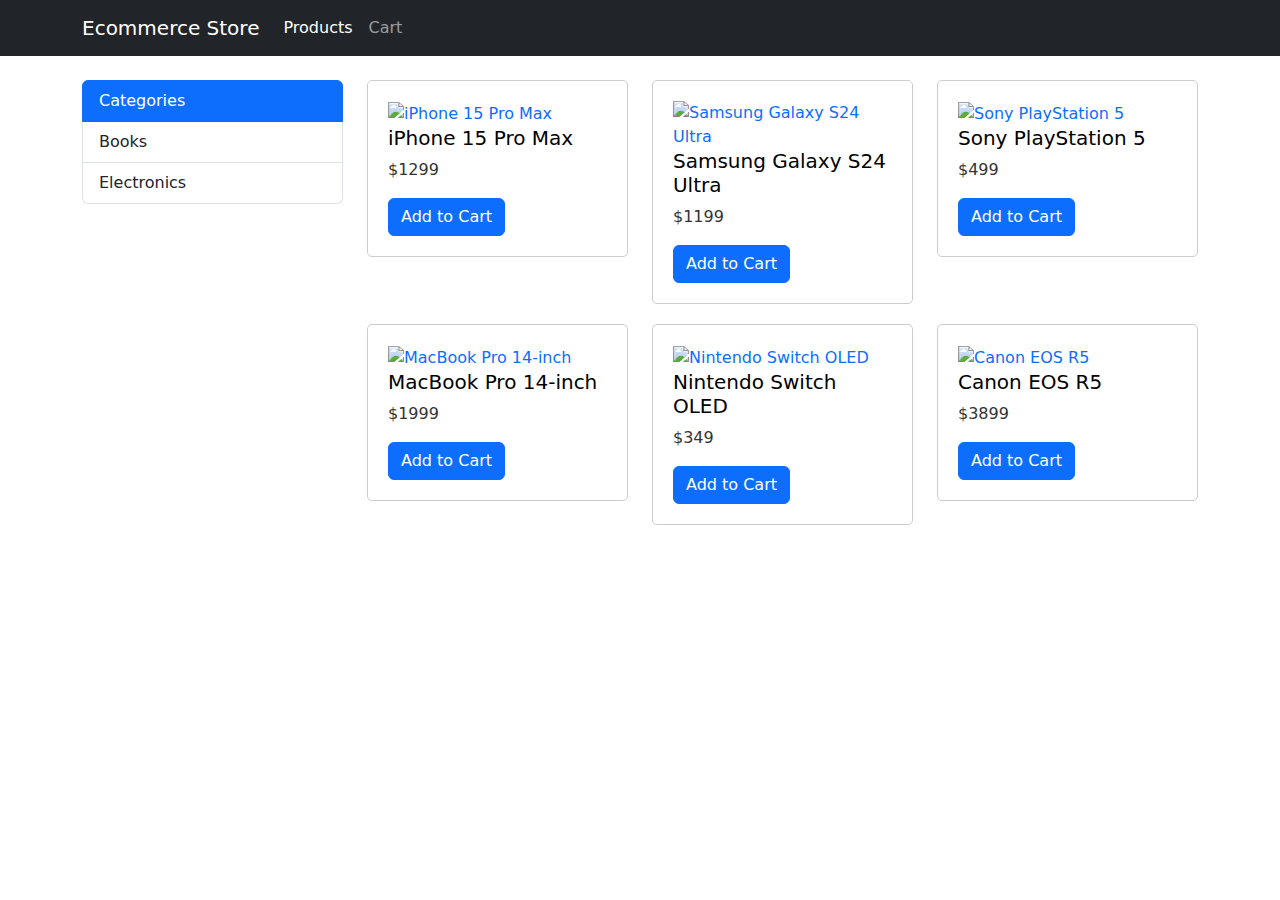
==== index.html @ 940cbee1 "add files via upload" ====
<!DOCTYPE html>
<html lang="en">

<head>
    <meta charset="UTF-8">
    <meta name="viewport" content="width=device-width, initial-scale=1.0">
    <title>Ecommerce Store</title>
    <link rel="stylesheet" href="https://cdn.jsdelivr.net/npm/bootstrap@5.3.2/dist/css/bootstrap.min.css">
    <link rel="stylesheet" href="style.css">
</head>

<body>
    <header class="navbar navbar-expand-lg navbar-dark bg-dark">
        <div class="container">
            <a class="navbar-brand" href="./">Ecommerce Store</a>
            <div class="collapse navbar-collapse" id="navbarNav">
                <ul class="navbar-nav">
                    <li class="nav-item">
                        <a class="nav-link active" href="#">Products</a>
                    </li>
                    <li class="nav-item">
                        <a class="nav-link" href="./cart.html">Cart</a>
                    </li>
                </ul>
            </div>
        </div>
    </header>

    <main class="container mt-4">
        <div class="row">
            <div class="col-md-3 mb-4">
                <ul class="list-group">
                    <li class="list-group-item active">Categories</li>
                    <li class="list-group-item">Books</li>

                    <li class="list-group-item">Electronics</li>
                </ul>
            </div>
            <div class="col-md-9">
                <div class="row">
                    <div class="col-md-4">
                        <a class="text-decoration-none" href="./product-details.html">
                            <div class="product-card">
                                <img src="https://fakeimg.pl/300x200" alt="iPhone 15 Pro Max" class="product-image">
                                <h5 class="product-title">iPhone 15 Pro Max</h5>
                                <p class="product-price">$1299</p>
                                <button class="btn btn-primary">Add to Cart</button>
                            </div>
                        </a>
                    </div>
                    <div class="col-md-4">
                        <a class="text-decoration-none" href="./product-details.html">
                            <div class="product-card">
                                <img src="https://fakeimg.pl/300x200" alt="Samsung Galaxy S24 Ultra"
                                    class="product-image">
                                <h5 class="product-title">Samsung Galaxy S24 Ultra</h5>
                                <p class="product-price">$1199</p>
                                <button class="btn btn-primary">Add to Cart</button>
                            </div>
                        </a>
                    </div>
                    <div class="col-md-4">
                        <a class="text-decoration-none" href="./product-details.html">
                            <div class="product-card">
                                <img src="https://fakeimg.pl/300x200" alt="Sony PlayStation 5" class="product-image">
                                <h5 class="product-title">Sony PlayStation 5</h5>
                                <p class="product-price">$499</p>
                                <button class="btn btn-primary">Add to Cart</button>
                            </div>
                        </a>
                    </div>
                    <div class="col-md-4">
                        <a class="text-decoration-none" href="./product-details.html">
                            <div class="product-card">
                                <img src="https://fakeimg.pl/300x200" alt="MacBook Pro 14-inch" class="product-image">
                                <h5 class="product-title">MacBook Pro 14-inch</h5>
                                <p class="product-price">$1999</p>
                                <button class="btn btn-primary">Add to Cart</button>
                            </div>
                        </a>
                    </div>
                    <div class="col-md-4">
                        <a class="text-decoration-none" href="./product-details.html">
                            <div class="product-card">
                                <img src="https://fakeimg.pl/300x200" alt="Nintendo Switch OLED" class="product-image">
                                <h5 class="product-title">Nintendo Switch OLED</h5>
                                <p class="product-price">$349</p>
                                <button class="btn btn-primary">Add to Cart</button>
                            </div>
                        </a>
                    </div>
                    <div class="col-md-4">
                        <a class="text-decoration-none" href="./product-details.html">
                            <div class="product-card">
                                <img src="https://fakeimg.pl/300x200" alt="Canon EOS R5" class="product-image">
                                <h5 class="product-title">Canon EOS R5</h5>
                                <p class="product-price">$3899</p>
                                <button class="btn btn-primary">Add to Cart</button>
                            </div>
                        </a>
                    </div>
                </div>
            </div>
        </div>
    </main>

    <script src="https://cdn.jsdelivr.net/npm/bootstrap@5.3.2/dist/js/bootstrap.bundle.min.js"></script>
</body>

</html>
---- style.css ----
.product-card {
    border: 1px solid #ccc;
    border-radius: 5px;
    padding: 20px;
    margin-bottom: 20px;
}

.product-image {
    max-width: 100%;
    height: auto;
}

.product-details {
    margin-top: 10px;
}

a h5 {
    color: #000;
}

a p {
    color: #333;
}
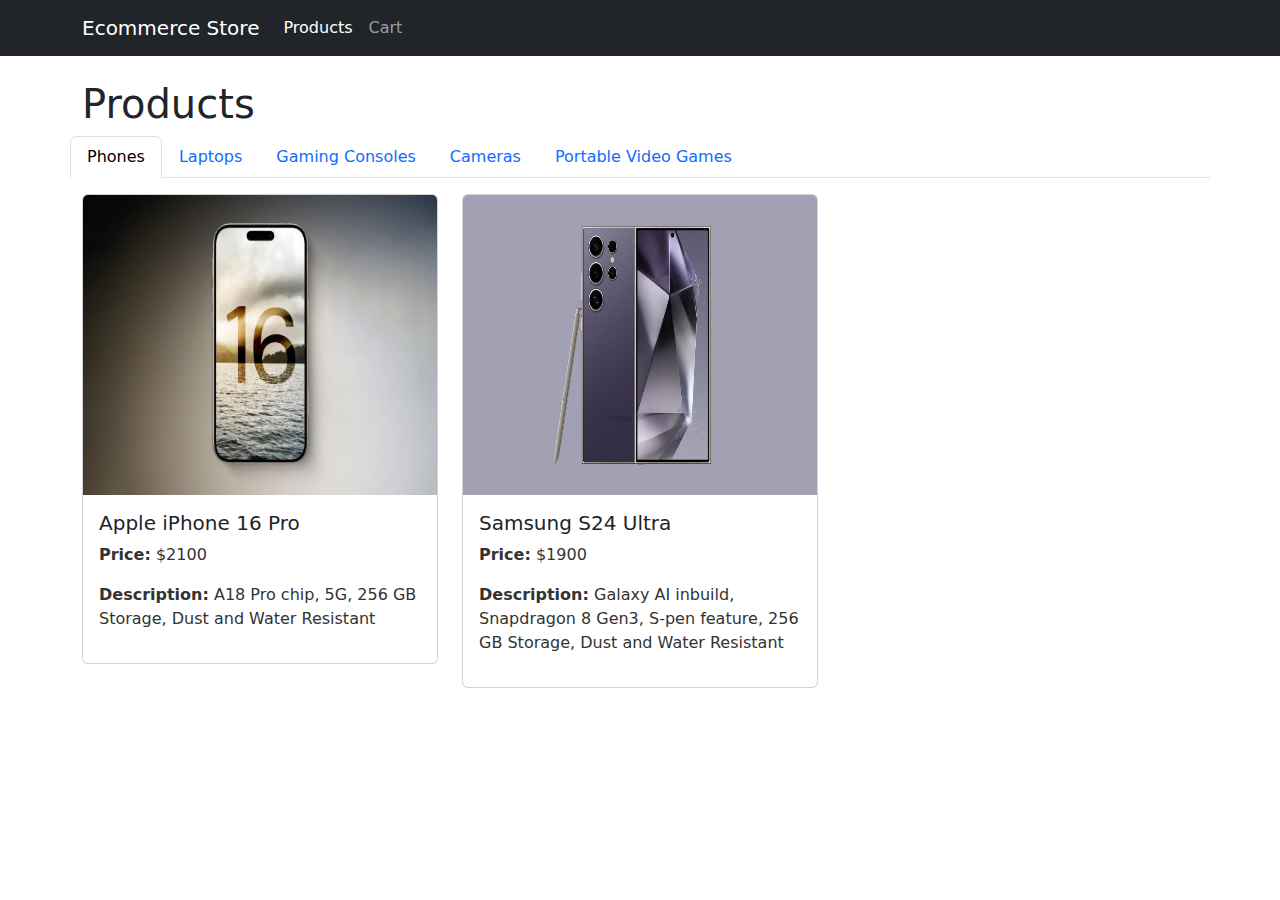
==== commit bc5d0ec3: "add files via upload" ====
--- a/index.html
+++ b/index.html
@@ -28,76 +28,191 @@
 
     <main class="container mt-4">
         <div class="row">
-            <div class="col-md-3 mb-4">
-                <ul class="list-group">
-                    <li class="list-group-item active">Categories</li>
-                    <li class="list-group-item">Books</li>
-
-                    <li class="list-group-item">Electronics</li>
-                </ul>
-            </div>
-            <div class="col-md-9">
-                <div class="row">
-                    <div class="col-md-4">
-                        <a class="text-decoration-none" href="./product-details.html">
-                            <div class="product-card">
-                                <img src="https://fakeimg.pl/300x200" alt="iPhone 15 Pro Max" class="product-image">
-                                <h5 class="product-title">iPhone 15 Pro Max</h5>
-                                <p class="product-price">$1299</p>
-                                <button class="btn btn-primary">Add to Cart</button>
-                            </div>
-                        </a>
-                    </div>
-                    <div class="col-md-4">
-                        <a class="text-decoration-none" href="./product-details.html">
-                            <div class="product-card">
-                                <img src="https://fakeimg.pl/300x200" alt="Samsung Galaxy S24 Ultra"
-                                    class="product-image">
-                                <h5 class="product-title">Samsung Galaxy S24 Ultra</h5>
-                                <p class="product-price">$1199</p>
-                                <button class="btn btn-primary">Add to Cart</button>
-                            </div>
-                        </a>
-                    </div>
-                    <div class="col-md-4">
-                        <a class="text-decoration-none" href="./product-details.html">
-                            <div class="product-card">
-                                <img src="https://fakeimg.pl/300x200" alt="Sony PlayStation 5" class="product-image">
-                                <h5 class="product-title">Sony PlayStation 5</h5>
-                                <p class="product-price">$499</p>
-                                <button class="btn btn-primary">Add to Cart</button>
-                            </div>
-                        </a>
-                    </div>
-                    <div class="col-md-4">
-                        <a class="text-decoration-none" href="./product-details.html">
-                            <div class="product-card">
-                                <img src="https://fakeimg.pl/300x200" alt="MacBook Pro 14-inch" class="product-image">
-                                <h5 class="product-title">MacBook Pro 14-inch</h5>
-                                <p class="product-price">$1999</p>
-                                <button class="btn btn-primary">Add to Cart</button>
-                            </div>
-                        </a>
-                    </div>
-                    <div class="col-md-4">
-                        <a class="text-decoration-none" href="./product-details.html">
-                            <div class="product-card">
-                                <img src="https://fakeimg.pl/300x200" alt="Nintendo Switch OLED" class="product-image">
-                                <h5 class="product-title">Nintendo Switch OLED</h5>
-                                <p class="product-price">$349</p>
-                                <button class="btn btn-primary">Add to Cart</button>
-                            </div>
-                        </a>
-                    </div>
-                    <div class="col-md-4">
-                        <a class="text-decoration-none" href="./product-details.html">
-                            <div class="product-card">
-                                <img src="https://fakeimg.pl/300x200" alt="Canon EOS R5" class="product-image">
-                                <h5 class="product-title">Canon EOS R5</h5>
-                                <p class="product-price">$3899</p>
-                                <button class="btn btn-primary">Add to Cart</button>
-                            </div>
-                        </a>
+            <h1>Products</h1>
+            <ul class="nav nav-tabs">
+                <li class="nav-item">
+                    <a class="nav-link active" href="#phones-tab" data-bs-toggle="tab">Phones</a>
+                </li>
+                <li class="nav-item">
+                    <a class="nav-link" href="#laptops-tab" data-bs-toggle="tab">Laptops</a>
+                </li>
+                <li class="nav-item">
+                    <a class="nav-link" href="#gaming-consoles-tab" data-bs-toggle="tab">Gaming Consoles</a>
+                </li>
+                <li class="nav-item">
+                    <a class="nav-link" href="#cameras-tab" data-bs-toggle="tab">Cameras</a>
+                </li>
+                <li class="nav-item">
+                    <a class="nav-link" href="#portable-video-games-tab" data-bs-toggle="tab">Portable Video Games</a>
+                </li>
+            </ul>
+            <div class="tab-content">
+                <div class="tab-pane active" id="phones-tab">
+                    <div class="row">
+                        <div class="col-md-4 mt-3">
+                            <a href="./product-details.html" class="text-decoration-none">
+                                <div class="card">
+                                    <img src="./img/iPhone-16 pro.jpg" class="card-img-top" alt="Apple iPhone 16 Pro"
+                                        height="300">
+                                    <div class="card-body">
+                                        <h5 class="card-title">Apple iPhone 16 Pro</h5>
+                                        <p><strong>Price:</strong> $2100</p>
+                                        <p><strong>Description:</strong> A18 Pro chip, 5G, 256 GB Storage, Dust and
+                                            Water
+                                            Resistant</p>
+                                    </div>
+                                </div>
+                            </a>
+                        </div>
+                        <div class="col-md-4 mt-3">
+                            <a href="./product-details.html" class="text-decoration-none">
+                                <div class="card">
+                                    <img src="./img/Samsung-Galaxy-S24-Ultra-Violet.webp" class="card-img-top"
+                                        alt="Samsung S24 Ultra" height="300">
+                                    <div class="card-body">
+                                        <h5 class="card-title">Samsung S24 Ultra</h5>
+                                        <p><strong>Price:</strong> $1900</p>
+                                        <p><strong>Description:</strong> Galaxy AI inbuild, Snapdragon 8 Gen3, S-pen
+                                            feature, 256 GB Storage, Dust and Water Resistant</p>
+                                    </div>
+                                </div>
+                            </a>
+                        </div>
+                    </div>
+                </div>
+                <div class="tab-pane" id="laptops-tab">
+                    <div class="row">
+                        <div class="col-md-4 mt-3">
+                            <a href="./product-details.html" class="text-decoration-none">
+                                <div class="card">
+                                    <img src="./img/macbook 14.webp" class="card-img-top" alt="Apple MacBook 14 inch"
+                                        height="300">
+                                    <div class="card-body">
+                                        <h5 class="card-title">Apple MacBook 14 inch</h5>
+                                        <p><strong>Price:</strong> $3200</p>
+                                        <p><strong>Description:</strong> M3 Pro Chip, 11-core CPU, 14-core GPU, 18 hours
+                                            battery, Magic Keyboard with Touch ID</p>
+                                    </div>
+                                </div>
+                            </a>
+                        </div>
+                        <div class="col-md-4 mt-3">
+                            <a href="./product-details.html" class="text-decoration-none">
+                                <div class="card">
+                                    <img src="./img//microsoft surface pro 10.jpg" class="card-img-top"
+                                        alt="Microsoft Surface Pro X (10)" height="300">
+                                    <div class="card-body">
+                                        <h5 class="card-title">Microsoft Surface Pro X (10)</h5>
+                                        <p><strong>Price:</strong> $2900</p>
+                                        <p><strong>Description:</strong> Microsoft Windows OS, 512 GB SSD, 19 hours
+                                            battery,
+                                            Intel CPU</p>
+                                    </div>
+                                </div>
+                            </a>
+                        </div>
+                    </div>
+                </div>
+                <div class="tab-pane" id="gaming-consoles-tab">
+                    <div class="row">
+                        <div class="col-md-4 mt-3">
+                            <a href="./product-details.html" class="text-decoration-none">
+                                <div class="card">
+                                    <img src="./img/ps5.webp" class="card-img-top" alt="Sony PS5 Slim" height="300">
+                                    <div class="card-body">
+                                        <h5 class="card-title">Sony PS5 Slim</h5>
+                                        <p><strong>Price:</strong> $800</p>
+                                        <p><strong>Description:</strong> Ultra-high speed SSD, Adaptive triggers, 3D
+                                            Audio2
+                                        </p>
+                                    </div>
+                                </div>
+                            </a>
+                        </div>
+                        <div class="col-md-4 mt-3">
+                            <a href="./product-details.html" class="text-decoration-none">
+                                <div class="card">
+                                    <img src="./img/xbox series X.jpg" class="card-img-top" alt="Xbox Series X"
+                                        height="300">
+                                    <div class="card-body">
+                                        <h5 class="card-title">Xbox Series X</h5>
+                                        <p><strong>Price:</strong> $800</p>
+                                        <p><strong>Description:</strong> 1 TB HDD, Blu-ray reader, Unmatched 12
+                                            teraflops of
+                                            raw graphic processing power</p>
+                                    </div>
+                                </div>
+                            </a>
+                        </div>
+                    </div>
+                </div>
+                <div class="tab-pane" id="cameras-tab">
+                    <div class="row">
+                        <div class="col-md-4 mt-3">
+                            <a href="./product-details.html" class="text-decoration-none">
+                                <div class="card">
+                                    <img src="./img/canon r5 eos - camera.webp" class="card-img-top" alt="Canon EOS R5"
+                                        height="300">
+                                    <div class="card-body">
+                                        <h5 class="card-title">Canon EOS R5</h5>
+                                        <p><strong>Price:</strong> $5500</p>
+                                        <p><strong>Description:</strong> Professional Full Frame Mirrorless, People and
+                                            animal AF tracking modes, 8K 30p movies</p>
+                                    </div>
+                                </div>
+                            </a>
+                        </div>
+                        <div class="col-md-4 mt-3">
+                            <a href="./product-details.html" class="text-decoration-none">
+                                <div class="card">
+                                    <img src="./img/nikon z8 - camera.jpeg" class="card-img-top" alt="Nikon Z8"
+                                        height="300">
+                                    <div class="card-body">
+                                        <h5 class="card-title">Nikon Z8</h5>
+                                        <p><strong>Price:</strong> $7500</p>
+                                        <p><strong>Description:</strong> Stacked CMOS sensor with minimal rolling
+                                            shutter
+                                            distortion, Up to 120fps continuous shooting, Up to 8.3K 60p N-RAW video
+                                            recording</p>
+                                    </div>
+                                </div>
+                            </a>
+                        </div>
+                    </div>
+                </div>
+                <div class="tab-pane" id="portable-video-games-tab">
+                    <div class="row">
+                        <div class="col-md-4 mt-3">
+                            <a href="./product-details.html" class="text-decoration-none">
+                                <div class="card">
+                                    <img src="./img/nintendo_switch_oled.jpg" class="card-img-top"
+                                        alt="Nintendo Switch OLED" height="300">
+                                    <div class="card-body">
+                                        <h5 class="card-title">Nintendo Switch OLED</h5>
+                                        <p><strong>Price:</strong> $550</p>
+                                        <p><strong>Description:</strong> 7-inch OLED screen, Wired LAN port, 64 GB
+                                            internal
+                                            storage</p>
+                                    </div>
+                                </div>
+                            </a>
+                        </div>
+                        <div class="col-md-4 mt-3">
+                            <a href="./product-details.html" class="text-decoration-none">
+                                <div class="card">
+                                    <img src="./img/Asus ROG.png" class="card-img-top" alt="Asus ROG Ally Ryzen Z1"
+                                        height="300">
+                                    <div class="card-body">
+                                        <h5 class="card-title">Asus ROG Ally Ryzen Z1</h5>
+                                        <p><strong>Price:</strong> $1050</p>
+                                        <p><strong>Description:</strong> AMD Ryzen™ Z1 Extreme Processor, Built-in Wi-Fi
+                                            6E
+                                            and Bluetooth 5.2 connectivity, Smart Amp speakers with Dolby Atmos, 512 GB
+                                            expandable storage</p>
+                                    </div>
+                                </div>
+                            </a>
+                        </div>
                     </div>
                 </div>
             </div>
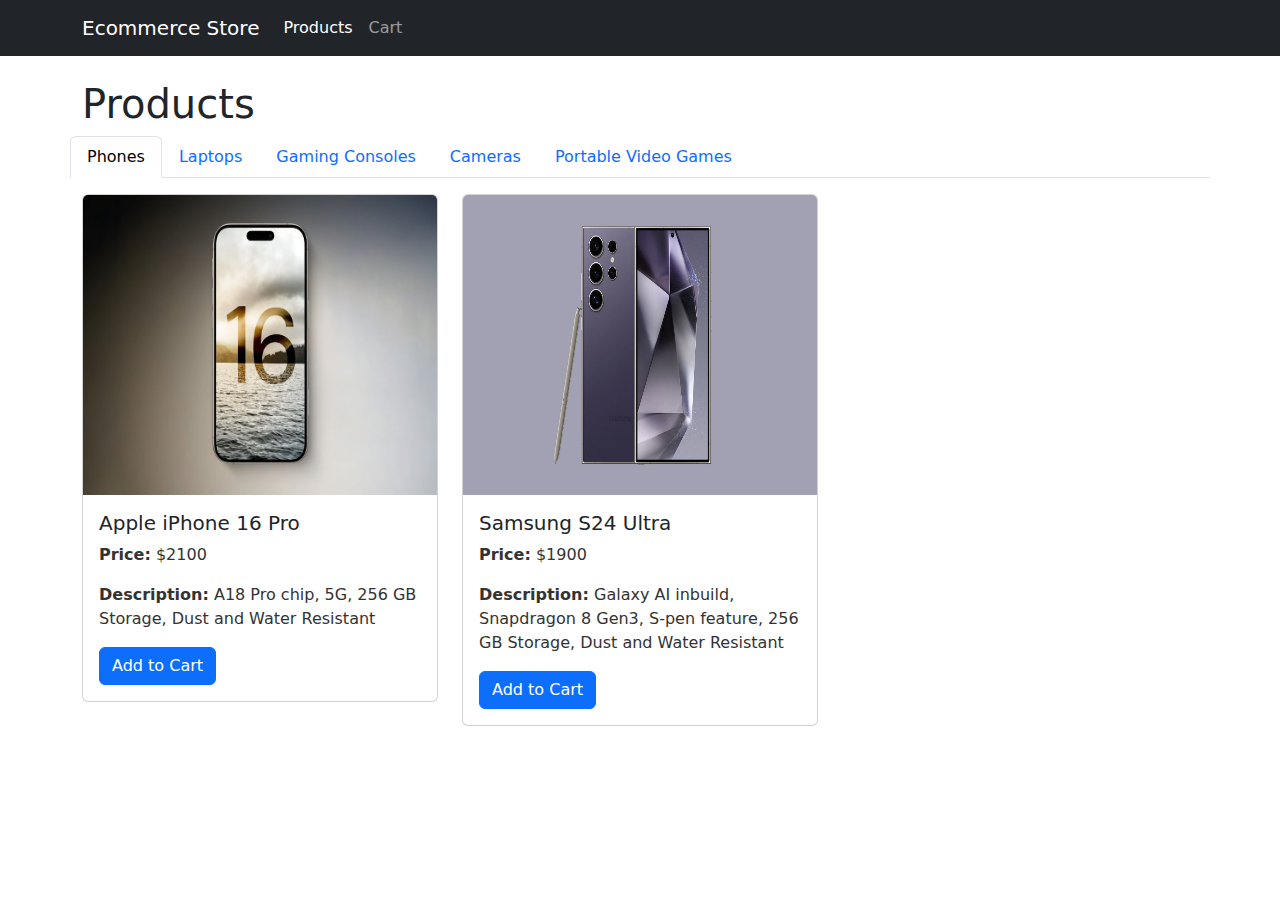
==== commit ff82edc8: "add files via upload" ====
--- a/index.html
+++ b/index.html
@@ -60,6 +60,7 @@
                                         <p><strong>Description:</strong> A18 Pro chip, 5G, 256 GB Storage, Dust and
                                             Water
                                             Resistant</p>
+                                        <button class="btn btn-primary">Add to Cart</button>
                                     </div>
                                 </div>
                             </a>
@@ -74,6 +75,7 @@
                                         <p><strong>Price:</strong> $1900</p>
                                         <p><strong>Description:</strong> Galaxy AI inbuild, Snapdragon 8 Gen3, S-pen
                                             feature, 256 GB Storage, Dust and Water Resistant</p>
+                                        <button class="btn btn-primary">Add to Cart</button>
                                     </div>
                                 </div>
                             </a>
@@ -92,6 +94,7 @@
                                         <p><strong>Price:</strong> $3200</p>
                                         <p><strong>Description:</strong> M3 Pro Chip, 11-core CPU, 14-core GPU, 18 hours
                                             battery, Magic Keyboard with Touch ID</p>
+                                        <button class="btn btn-primary">Add to Cart</button>
                                     </div>
                                 </div>
                             </a>
@@ -107,6 +110,7 @@
                                         <p><strong>Description:</strong> Microsoft Windows OS, 512 GB SSD, 19 hours
                                             battery,
                                             Intel CPU</p>
+                                        <button class="btn btn-primary">Add to Cart</button>
                                     </div>
                                 </div>
                             </a>
@@ -125,6 +129,7 @@
                                         <p><strong>Description:</strong> Ultra-high speed SSD, Adaptive triggers, 3D
                                             Audio2
                                         </p>
+                                        <button class="btn btn-primary">Add to Cart</button>
                                     </div>
                                 </div>
                             </a>
@@ -140,6 +145,7 @@
                                         <p><strong>Description:</strong> 1 TB HDD, Blu-ray reader, Unmatched 12
                                             teraflops of
                                             raw graphic processing power</p>
+                                        <button class="btn btn-primary">Add to Cart</button>
                                     </div>
                                 </div>
                             </a>
@@ -158,6 +164,7 @@
                                         <p><strong>Price:</strong> $5500</p>
                                         <p><strong>Description:</strong> Professional Full Frame Mirrorless, People and
                                             animal AF tracking modes, 8K 30p movies</p>
+                                        <button class="btn btn-primary">Add to Cart</button>
                                     </div>
                                 </div>
                             </a>
@@ -174,6 +181,7 @@
                                             shutter
                                             distortion, Up to 120fps continuous shooting, Up to 8.3K 60p N-RAW video
                                             recording</p>
+                                        <button class="btn btn-primary">Add to Cart</button>
                                     </div>
                                 </div>
                             </a>
@@ -193,6 +201,7 @@
                                         <p><strong>Description:</strong> 7-inch OLED screen, Wired LAN port, 64 GB
                                             internal
                                             storage</p>
+                                        <button class="btn btn-primary">Add to Cart</button>
                                     </div>
                                 </div>
                             </a>
@@ -209,6 +218,7 @@
                                             6E
                                             and Bluetooth 5.2 connectivity, Smart Amp speakers with Dolby Atmos, 512 GB
                                             expandable storage</p>
+                                        <button class="btn btn-primary">Add to Cart</button>
                                     </div>
                                 </div>
                             </a>
